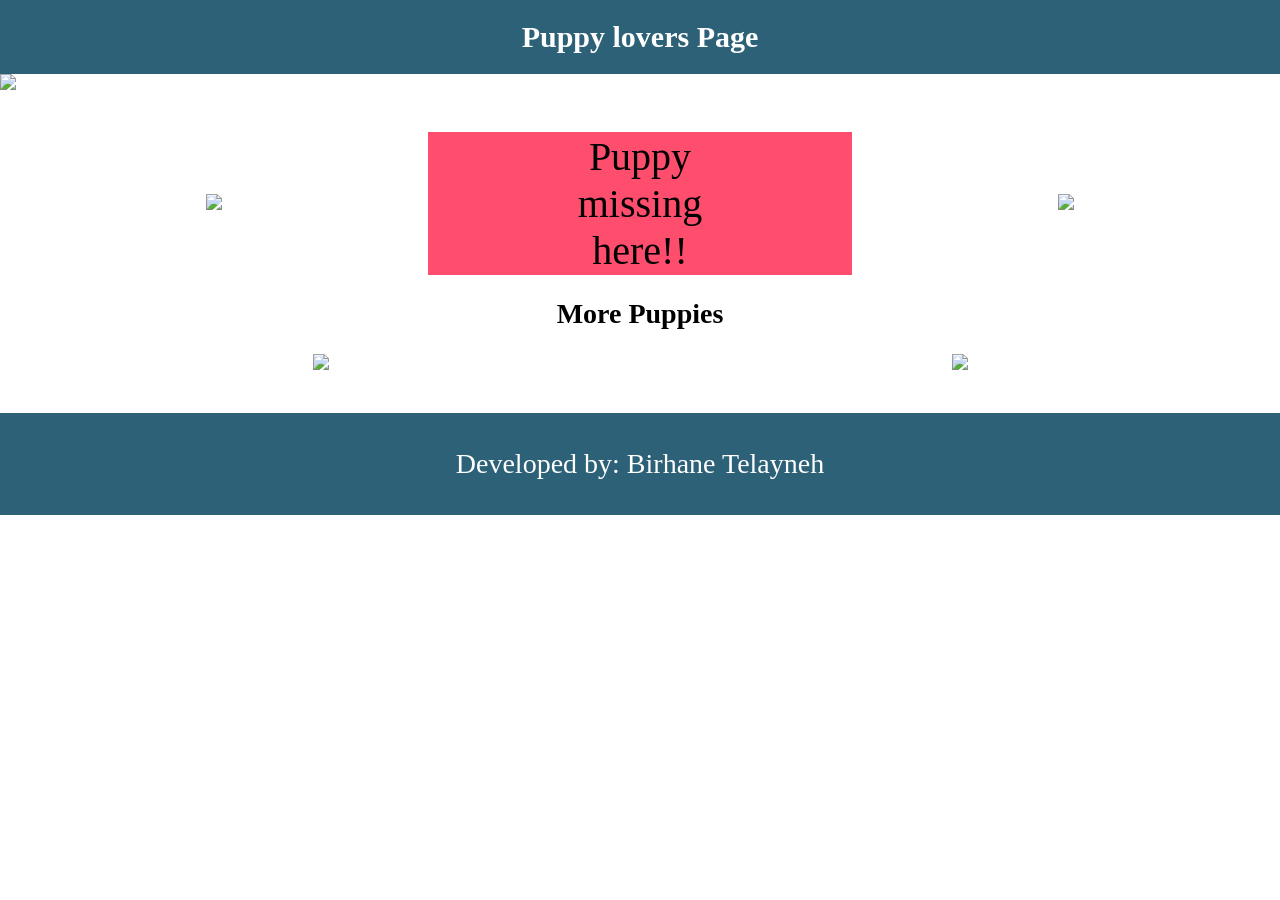
==== index.html @ f80b4a4e "Add files via upload" ====
<!doctype html>
<html>
  <head>
    <title>Puppy Lovers Page</title>
  </head>

  <body marginwidth="0" marginheight="0">
    <table width="100%" cellpadding="0" cellspacing="0" border="0">
      <tr>
        <td
          bgcolor="#2c6177"
          align="center"
          marginwidth="0"
          marginheight="0"
          style="color: white; font-size: 30px; padding: 20px"
        >
          <b>Puppy lovers Page</b>
        </td>
      </tr>
    </table>

    <table width="100%" cellpadding="0" cellspacing="0" border="0">
      <tr>
        <td>
          <img src="banner-puppies.jpg" width="100%" />
        </td>
      </tr>
    </table>
    <br /><br />
    <table width="100%">
      <tr align="center">
        <td width="30%">
          <img src="puppy-1.jpg" width="80%" />
        </td>
        <td width="30%" bgcolor="#ff4d6d" style="font-size: 40px">
          Puppy <br />
          missing <br />
          here!!
        </td>
        <td width="30%">
          <img src="puppy-2.jpg" width="80%" />
        </td>
      </tr>
    </table>
    <br />
    <table width="100%">
      <tr>
        <td align="center" style="font-size: 28px">
          <b>More Puppies</b>
        </td>
      </tr>
    </table>
    <br />
    <table width="100%">
      <tr>
        <td width="50%" align="center">
          <img src="puppy-3.jpg" width="80%" />
        </td>
        <td width="50%" align="center">
          <img src="puppy-4.jpg" width="80%" />
        </td>
      </tr>
    </table>
    <br /><br />
    <table width="100%" cellpadding="0" cellspacing="0" border="0">
      <tr>
        <td
          bgcolor="#2c6177"
          align="center"
          style="color: white; font-size: 28px; padding: 35px"
        >
          Developed by: Birhane Telayneh
        </td>
      </tr>
    </table>
  </body>
</html>
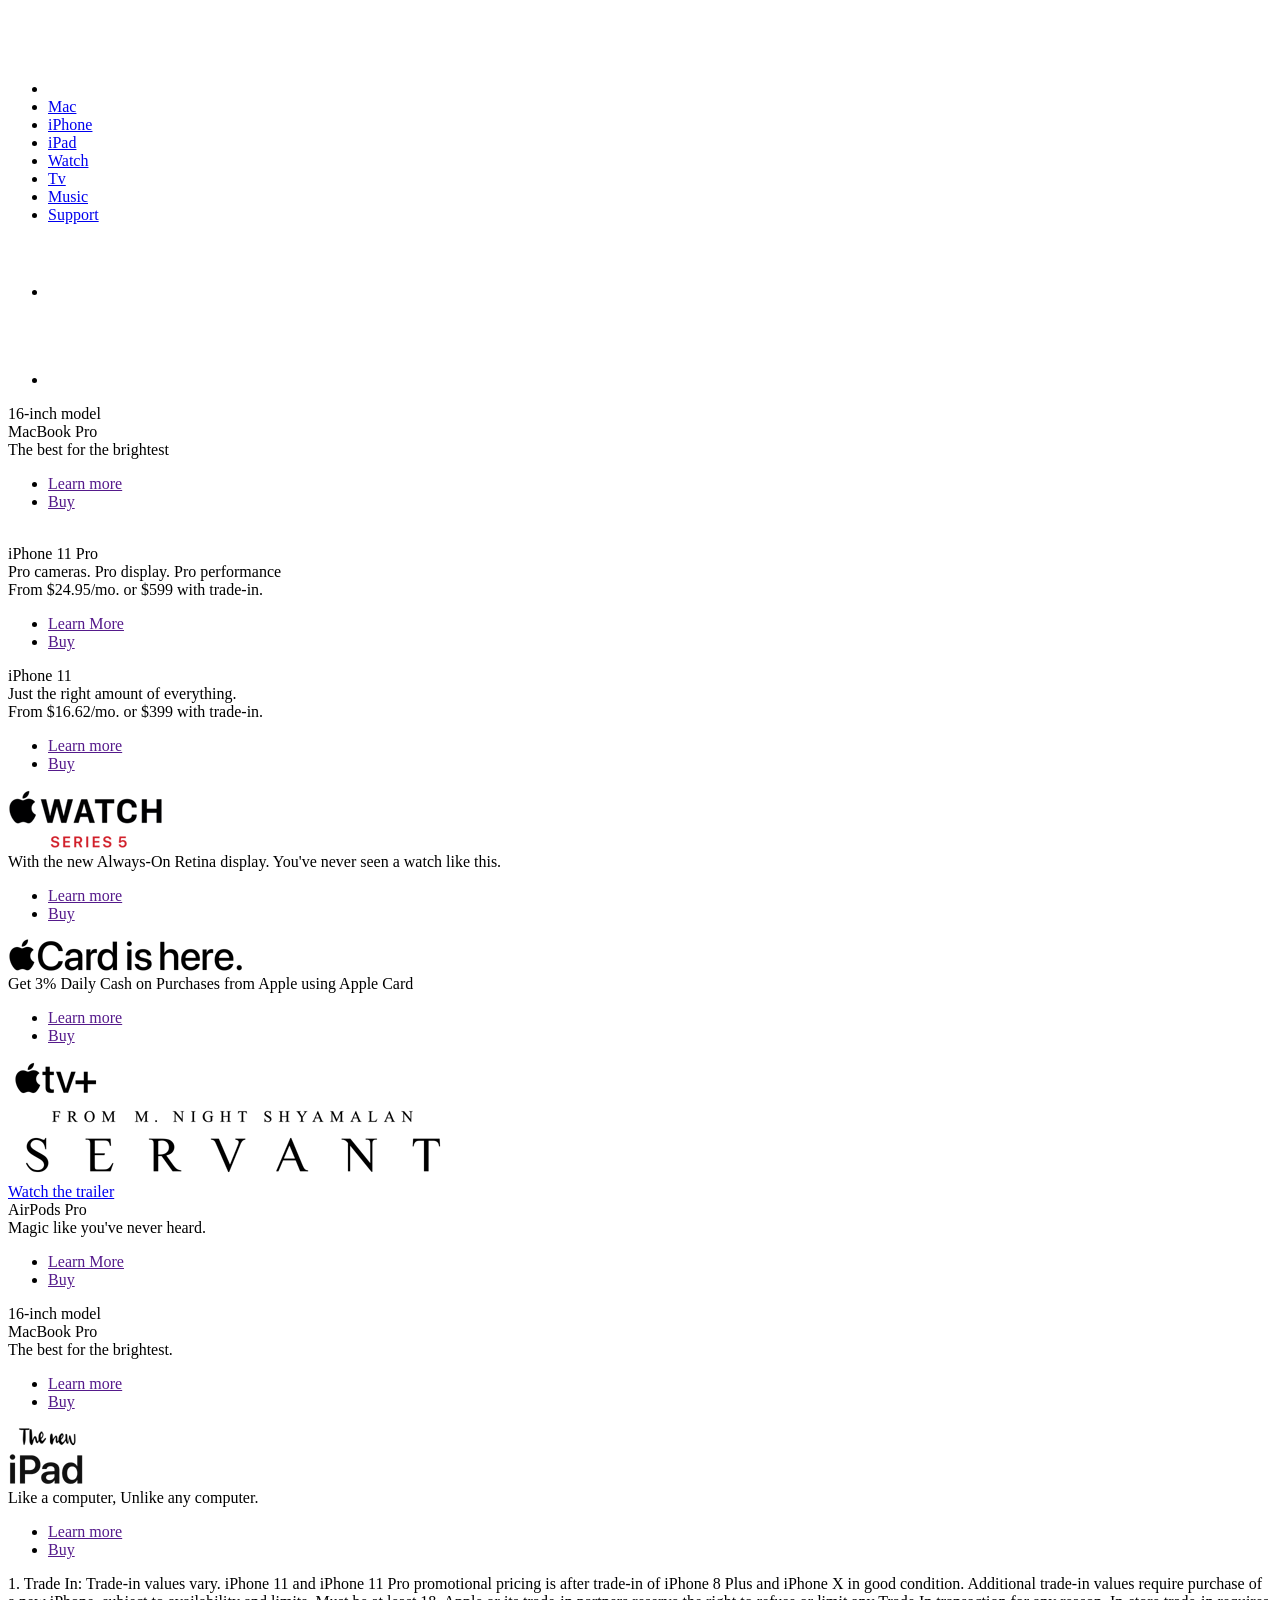
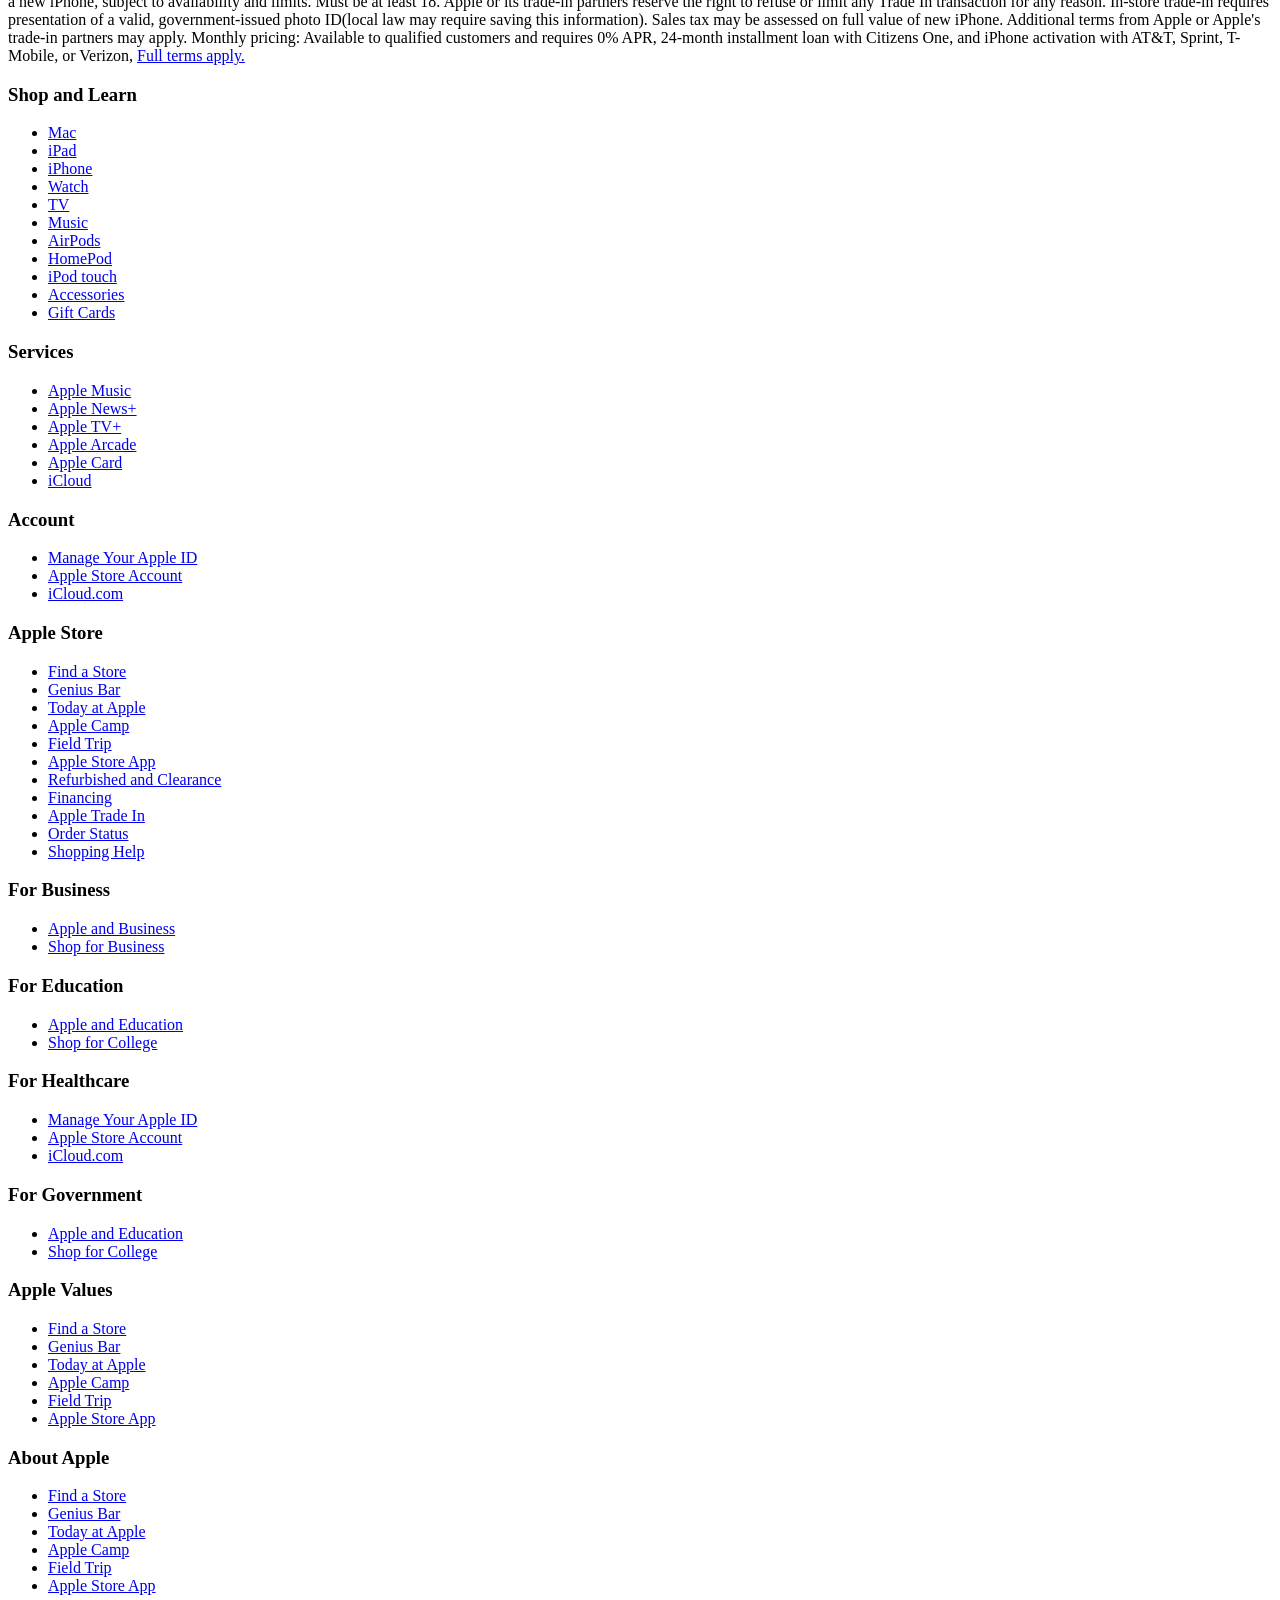
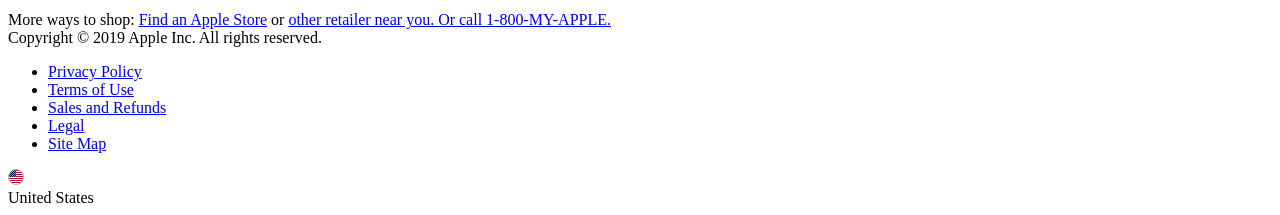
==== commit 11e558a1: "Initial commit" ====
--- a/index.html
+++ b/index.html
@@ -1,77 +1,334 @@
-<!doctype html>
-<html>
-  <head>
-    <title>Puppy Lovers Page</title>
-  </head>
-
-  <body marginwidth="0" marginheight="0">
-    <table width="100%" cellpadding="0" cellspacing="0" border="0">
-      <tr>
-        <td
-          bgcolor="#2c6177"
-          align="center"
-          marginwidth="0"
-          marginheight="0"
-          style="color: white; font-size: 30px; padding: 20px"
-        >
-          <b>Puppy lovers Page</b>
-        </td>
-      </tr>
-    </table>
-
-    <table width="100%" cellpadding="0" cellspacing="0" border="0">
-      <tr>
-        <td>
-          <img src="banner-puppies.jpg" width="100%" />
-        </td>
-      </tr>
-    </table>
-    <br /><br />
-    <table width="100%">
-      <tr align="center">
-        <td width="30%">
-          <img src="puppy-1.jpg" width="80%" />
-        </td>
-        <td width="30%" bgcolor="#ff4d6d" style="font-size: 40px">
-          Puppy <br />
-          missing <br />
-          here!!
-        </td>
-        <td width="30%">
-          <img src="puppy-2.jpg" width="80%" />
-        </td>
-      </tr>
-    </table>
-    <br />
-    <table width="100%">
-      <tr>
-        <td align="center" style="font-size: 28px">
-          <b>More Puppies</b>
-        </td>
-      </tr>
-    </table>
-    <br />
-    <table width="100%">
-      <tr>
-        <td width="50%" align="center">
-          <img src="puppy-3.jpg" width="80%" />
-        </td>
-        <td width="50%" align="center">
-          <img src="puppy-4.jpg" width="80%" />
-        </td>
-      </tr>
-    </table>
-    <br /><br />
-    <table width="100%" cellpadding="0" cellspacing="0" border="0">
-      <tr>
-        <td
-          bgcolor="#2c6177"
-          align="center"
-          style="color: white; font-size: 28px; padding: 35px"
-        >
-          Developed by: Birhane Telayneh
-        </td>
-      </tr>
-    </table>
-  </body>
-</html>
+<!doctype html>
+<html lang="en">
+  <head>
+    <meta charset="UTF-8" />
+    <meta name="viewport" content="width=device-width, initial-scale=1.0" />
+    <title>Apple Old Website</title>
+    <link rel="stylesheet" href="css/styles.css" />
+    <link
+      rel="stylesheet"
+      href="https://maxcdn.bootstrapcdn.com/font-awesome/4.6.2/css/font-awesome.min.css"
+    />
+    <link
+      href="https://fonts.googleapis.com/css2?family=Montserrat:ital,wght@0,100..900;1,100..900&display=swap"
+      rel="stylesheet"
+    />
+  </head>
+  <body>
+    <div class="outer-wrapper">
+      <header class="header-wrapper">
+        <div class="internal-wrapper">
+          <div class="header-links-wrapper">
+            <ul>
+              <li class="logo-link">
+                <a href="/logo/">
+                  <img src="Images/icons/logo.png" alt="" />
+                </a>
+              </li>
+              <li><a href="#">Mac</a></li>
+              <li><a href="#">iPhone</a></li>
+              <li><a href="#">iPad</a></li>
+              <li><a href="#">Watch</a></li>
+              <li><a href="#">Tv</a></li>
+              <li><a href="#">Music</a></li>
+              <li><a href="#">Support</a></li>
+              <li class="search-link">
+                <a href="/search/"
+                  ><img src="Images/icons/search-icon.png" alt="" />
+                </a>
+              </li>
+              <li class="cart-link">
+                <a href="/cart/"><img src="Images/icons/cart.png" alt="" /></a>
+              </li>
+            </ul>
+          </div>
+        </div>
+      </header>
+      <section class="main-highlight-wrapper">
+        <div class="internal-wrapper">
+          <div class="model">16-inch model</div>
+          <div class="product-title">MacBook Pro</div>
+          <div class="brief-description">The best for the brightest</div>
+          <div class="links-wrapper">
+            <ul>
+              <li><a href="">Learn more</a></li>
+              <li><a href="">Buy</a></li>
+            </ul>
+          </div>
+          <div class="main-image-wrapper">
+            <img src="Images/home/mac-laptop.jpg" alt="" />
+          </div>
+        </div>
+      </section>
+      <section class="second-highlight-wrapper">
+        <div class="internal-wrapper">
+          <div class="title-wrapper">iPhone 11 Pro</div>
+          <div class="description-wrapper">
+            Pro cameras. Pro display. Pro performance
+          </div>
+          <div class="price-wrapper">
+            From $24.95/mo. or $599 with trade-in.
+          </div>
+          <div class="links-wrapper">
+            <ul>
+              <li><a href="">Learn More</a></li>
+              <li><a href="">Buy</a></li>
+            </ul>
+          </div>
+        </div>
+      </section>
+      <section class="third-highlight-wrapper">
+        <div class="internal-wrapper">
+          <div class="title-wrapper">iPhone 11</div>
+          <div class="description-wrapper">
+            Just the right amount of everything.
+          </div>
+          <div class="price-wrapper">
+            From $16.62/mo. or $399 with trade-in.
+          </div>
+          <div class="links-wrapper">
+            <ul>
+              <li><a href="">Learn more</a></li>
+              <li><a href="">Buy</a></li>
+            </ul>
+          </div>
+        </div>
+      </section>
+      <section class="fourth-highlight-wrapper">
+        <div class="left-side-wrapper">
+          <div class="top-logo-wrapper">
+            <div class="logo-wrapper">
+              <img src="Images/icons/watch-series5-logo.png" alt="" />
+            </div>
+          </div>
+          <div class="description-wrapper">
+            With the new Always-On Retina display. You've never seen a watch
+            like this.
+          </div>
+          <div class="links-wrapper">
+            <ul>
+              <li><a href="">Learn more</a></li>
+              <li><a href="">Buy</a></li>
+            </ul>
+          </div>
+        </div>
+        <div class="right-side-wrapper">
+          <div class="top-logo-wrapper">
+            <div class="logo-wrapper">
+              <img src="Images/icons/apple-card-logo.png" alt="" />
+            </div>
+          </div>
+          <div class="description-wrapper">
+            Get 3% Daily Cash on Purchases from Apple using Apple Card
+          </div>
+          <div class="links-wrapper">
+            <ul>
+              <li><a href="">Learn more</a></li>
+              <li><a href="">Buy</a></li>
+            </ul>
+          </div>
+        </div>
+      </section>
+      <section class="fifth-highlight-wrapper">
+        <div class="left-side-wrapper">
+          <div class="top-logo-wrapper">
+            <div class="logo-wrapper">
+              <img src="Images/icons/apple-tv-logo.png" alt="" />
+            </div>
+          </div>
+          <div class="tvshow-logo-wrapper">
+            <img src="Images/icons/servant-logo.png" alt="" />
+          </div>
+
+          <div class="watch-more-wrapper">
+            <a href="#">Watch the trailer</a>
+          </div>
+        </div>
+
+        <div class="right-side-wrapper">
+          <div class="top-logo-wrapper">
+            <div class="logo-wrapper">AirPods Pro</div>
+          </div>
+          <div class="description-wrapper">Magic like you've never heard.</div>
+
+          <div class="links-wrapper">
+            <ul>
+              <li><a href="">Learn More</a></li>
+              <li><a href="">Buy</a></li>
+            </ul>
+          </div>
+        </div>
+      </section>
+      <section class="sixth-highlight-wrapper">
+        <div class="left-side-wrapper">
+          <div class="model">16-inch model</div>
+          <div class="product-title-small">MacBook Pro</div>
+          <div class="description-wrapper">The best for the brightest.</div>
+          <div class="links-wrapper">
+            <ul>
+              <li><a href="">Learn more</a></li>
+              <li><a href="">Buy </a></li>
+            </ul>
+          </div>
+        </div>
+
+        <div class="right-side-wrapper">
+          <div class="top-logo-wrapper">
+            <div class="logo-wrapper">
+              <img src="Images/icons/new-ipad-logo.png" alt="" />
+            </div>
+          </div>
+          <div class="description-wrapper">
+            Like a computer, Unlike any computer.
+          </div>
+          <div class="links-wrapper">
+            <ul>
+              <li><a href="">Learn more</a></li>
+              <li><a href="">Buy</a></li>
+            </ul>
+          </div>
+        </div>
+      </section>
+
+      <footer class="footer-wrapper">
+        <div class="footer-content">
+          <div class="upper-text-container">
+            1. Trade In: Trade-in values vary. iPhone 11 and iPhone 11 Pro
+            promotional pricing is after trade-in of iPhone 8 Plus and iPhone X
+            in good condition. Additional trade-in values require purchase of a
+            new iPhone, subject to availability and limits. Must be at least 18.
+            Apple or its trade-in partners reserve the right to refuse or limit
+            any Trade In transaction for any reason. In-store trade-in requires
+            presentation of a valid, government-issued photo ID(local law may
+            require saving this information). Sales tax may be assessed on full
+            value of new iPhone. Additional terms from Apple or Apple's trade-in
+            partners may apply. Monthly pricing: Available to qualified
+            customers and requires 0% APR, 24-month installment loan with
+            Citizens One, and iPhone activation with AT&T, Sprint, T-Mobile, or
+            Verizon,
+            <a href="#"> Full terms apply.</a>
+          </div>
+          <div class="footer-links-wrapper">
+            <div class="links-wrapper-1">
+              <h3>Shop and Learn</h3>
+              <ul>
+                <li><a href="#">Mac</a></li>
+                <li><a href="#">iPad</a></li>
+                <li><a href="#">iPhone</a></li>
+                <li><a href="#">Watch</a></li>
+                <li><a href="#">TV</a></li>
+                <li><a href="#">Music</a></li>
+                <li><a href="#">AirPods</a></li>
+                <li><a href="#">HomePod</a></li>
+                <li><a href="#">iPod touch</a></li>
+                <li><a href="#">Accessories</a></li>
+                <li><a href="#">Gift Cards</a></li>
+              </ul>
+            </div>
+            <div class="links-wrapper-2">
+              <h3>Services</h3>
+              <ul>
+                <li><a href="#">Apple Music</a></li>
+                <li><a href="#">Apple News+</a></li>
+                <li><a href="#">Apple TV+</a></li>
+                <li><a href="#">Apple Arcade</a></li>
+                <li><a href="#">Apple Card</a></li>
+                <li><a href="#">iCloud</a></li>
+              </ul>
+              <h3>Account</h3>
+              <ul>
+                <li><a href="#">Manage Your Apple ID</a></li>
+                <li><a href="#">Apple Store Account</a></li>
+                <li><a href="#">iCloud.com</a></li>
+              </ul>
+            </div>
+            <div class="links-wrapper-3">
+              <h3>Apple Store</h3>
+              <ul>
+                <li><a href="#">Find a Store</a></li>
+                <li><a href="#">Genius Bar</a></li>
+                <li><a href="#">Today at Apple</a></li>
+                <li><a href="#">Apple Camp</a></li>
+                <li><a href="#">Field Trip</a></li>
+                <li><a href="#">Apple Store App</a></li>
+                <li><a href="#">Refurbished and Clearance</a></li>
+                <li><a href="#">Financing</a></li>
+                <li><a href="#">Apple Trade In</a></li>
+                <li><a href="#">Order Status</a></li>
+                <li><a href="#">Shopping Help</a></li>
+              </ul>
+            </div>
+            <div class="links-wrapper-4">
+              <h3>For Business</h3>
+              <ul>
+                <li><a href="#">Apple and Business</a></li>
+                <li><a href="#">Shop for Business</a></li>
+              </ul>
+              <h3>For Education</h3>
+              <ul>
+                <li><a href="#">Apple and Education</a></li>
+                <li><a href="#">Shop for College</a></li>
+              </ul>
+              <h3>For Healthcare</h3>
+              <ul>
+                <li><a href="#">Manage Your Apple ID</a></li>
+                <li><a href="#">Apple Store Account</a></li>
+                <li><a href="#">iCloud.com</a></li>
+              </ul>
+              <h3>For Government</h3>
+              <ul>
+                <li><a href="#">Apple and Education</a></li>
+                <li><a href="#">Shop for College</a></li>
+              </ul>
+            </div>
+            <div class="links-wrapper-5">
+              <h3>Apple Values</h3>
+              <ul>
+                <li><a href="#">Find a Store</a></li>
+                <li><a href="#">Genius Bar</a></li>
+                <li><a href="#">Today at Apple</a></li>
+                <li><a href="#">Apple Camp</a></li>
+                <li><a href="#">Field Trip</a></li>
+                <li><a href="#">Apple Store App</a></li>
+              </ul>
+              <h3>About Apple</h3>
+              <ul>
+                <li><a href="#">Find a Store</a></li>
+                <li><a href="#">Genius Bar</a></li>
+                <li><a href="#">Today at Apple</a></li>
+                <li><a href="#">Apple Camp</a></li>
+                <li><a href="#">Field Trip</a></li>
+                <li><a href="#">Apple Store App</a></li>
+              </ul>
+            </div>
+          </div>
+
+          <div class="my-apple-wrapper">
+            More ways to shop: <a href="#">Find an Apple Store</a> or
+            <a href="#">other retailer near you. Or call 1-800-MY-APPLE.</a>
+          </div>
+          <div class="copyright-wrapper">
+            <div class="copyright">
+              Copyright © 2019 Apple Inc. All rights reserved.
+            </div>
+            <div class="footer-links-terms">
+              <ul>
+                <li><a href="#">Privacy Policy</a></li>
+                <li><a href="#">Terms of Use</a></li>
+                <li><a href="#">Sales and Refunds</a></li>
+                <li><a href="#">Legal</a></li>
+                <li><a href="#">Site Map</a></li>
+              </ul>
+            </div>
+            <div class="footer-country">
+              <div class="flag-wrapper">
+                <img src="Images/icons/16.png" alt="" />
+              </div>
+              <div class="footer-country-name">United States</div>
+            </div>
+          </div>
+        </div>
+      </footer>
+    </div>
+  </body>
+</html>
